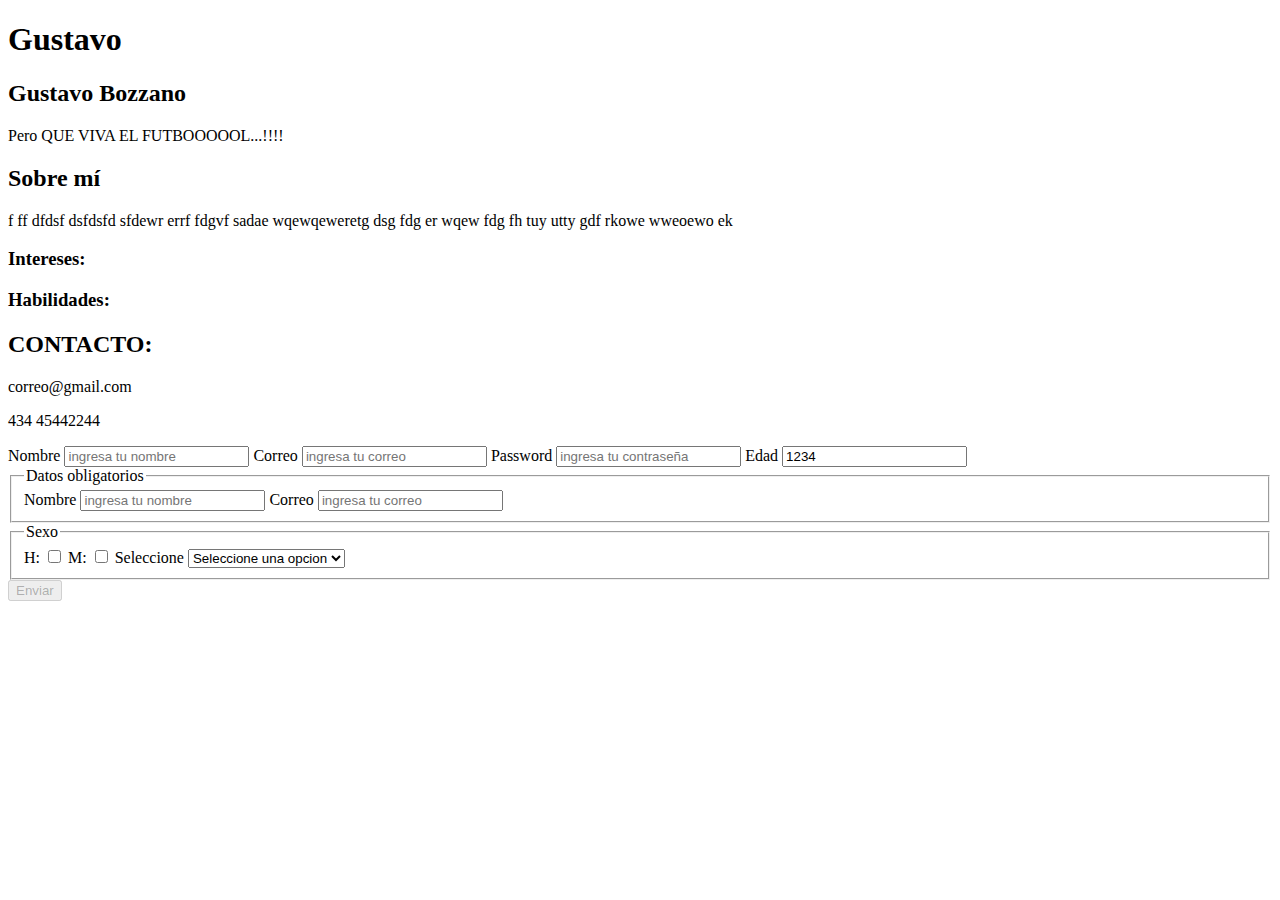
==== index.html @ 8c9b8564 "ultima modificacion" ====
<!DOCTYPE html>
<html lang="en">
  <!-- seccion head = metadatos -->
  <head>
    <meta charset="UTF-8" />
    <meta name="viewport" content="width=device-width, initial-scale=1.0" />
    <meta name="author" content="GJB" />
    <title>Práctica HTML | Inicio</title>
  </head>
  <!-- seccion body = cuerpo princial -->
  <body>
    <h1>Gustavo</h1>
    <h2>Gustavo Bozzano</h2>
    <p>Pero QUE VIVA EL FUTBOOOOOL...!!!!</p>

    <h2>Sobre mí</h2>
    <p>
      f ff dfdsf dsfdsfd sfdewr errf fdgvf sadae wqewqeweretg dsg fdg er wqew fdg fh tuy utty gdf rkowe wweoewo ek
    </p>
    
    <h3>Intereses:</h3>
    <h3>Habilidades:</h3>

    <h2>CONTACTO:</h2>
    <P>
      correo@gmail.com
    </P>
    <p>
      434 45442244
    </p>
    <!-- <p>¡Esto es solo el <strong>comienzo!</strong></p> -->

    <form action="respuestas.php" method="post">
      <label for="nombre">Nombre</label>
      <input type="text" name="nombre" placeholder="ingresa tu nombre" id="nombre" />

      <label for="correo">Correo</label>
      <input type="mail" name="correo" placeholder="ingresa tu correo" id="correo" required />

      <label for="password">Password</label>
      <input type="password" name="contraseña" placeholder="ingresa tu contraseña" id="contraseña" required />

      <label for="edad">Edad</label>
      <input type="number" name="edad" placeholder="ingresa tu edad" id="edad" value="1234" readonly />

        <fieldset>
            <legend>Datos obligatorios</legend>
            <label for="nombre">Nombre</label>
            <input type="text" name="nombre" placeholder="ingresa tu nombre" id="nombre" />
      
            <label for="correo">Correo</label>
            <input type="mail" name="correo" placeholder="ingresa tu correo" id="correo" required />
        </fieldset>
        
        <fieldset>
            <legend>Sexo</legend>
            <label>H:</label>
            <!-- <input type="text" name="sexo" placeholder="sexo" id="sexo" /> -->
            <input type="checkbox" name="Hombre">
            <label>M:</label>
            <!-- <input type="text" name="sexo" placeholder="sexo" id="sexo" /> -->
            <input type="checkbox" name="Mujer">

            <label for="sexo2">Seleccione</label>
            <select name="sexo2" id="sexo2" >
                <option value="cualquiera">Seleccione una opcion</option>
                <optgroup label="1">
                    <option value="Hombre">Hombre</option>
                </optgroup>
                <optgroup label="2">
                    <option value="Mujer">Mujer</option>
                </optgroup>


            </select>
        </fieldset>
      <button type="submit" disabled>Enviar</button>
    </form>
  </body>
</html>
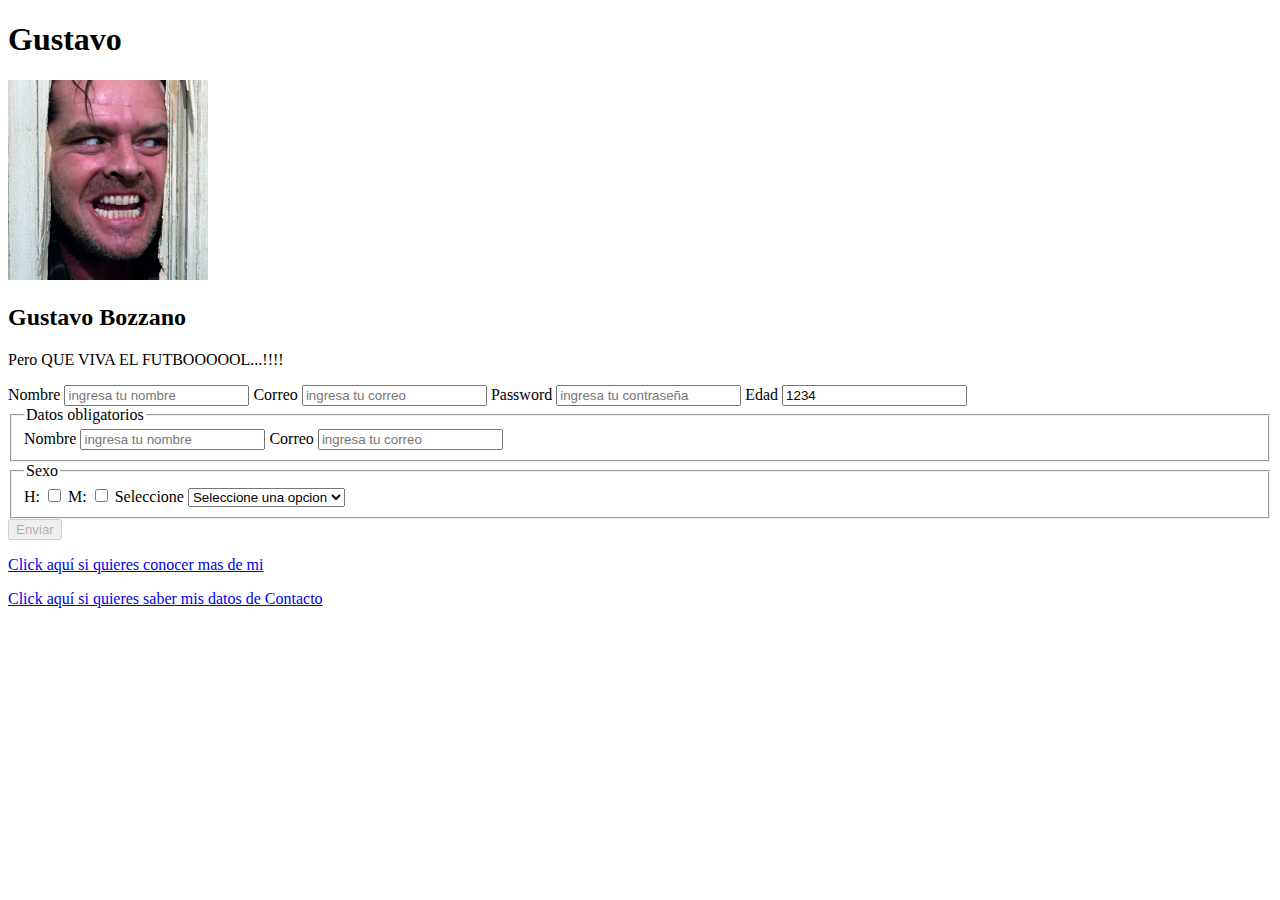
==== commit 79f347eb: "ultimas actualizaciones" ====
--- a/index.html
+++ b/index.html
@@ -6,28 +6,15 @@
     <meta name="viewport" content="width=device-width, initial-scale=1.0" />
     <meta name="author" content="GJB" />
     <title>Práctica HTML | Inicio</title>
+    <style>img { width: 200px; }</style>
   </head>
   <!-- seccion body = cuerpo princial -->
   <body>
     <h1>Gustavo</h1>
+    <img src="/imagenes/image.png" alt="nuestra cara al desarrollar web">
     <h2>Gustavo Bozzano</h2>
     <p>Pero QUE VIVA EL FUTBOOOOOL...!!!!</p>
 
-    <h2>Sobre mí</h2>
-    <p>
-      f ff dfdsf dsfdsfd sfdewr errf fdgvf sadae wqewqeweretg dsg fdg er wqew fdg fh tuy utty gdf rkowe wweoewo ek
-    </p>
-    
-    <h3>Intereses:</h3>
-    <h3>Habilidades:</h3>
-
-    <h2>CONTACTO:</h2>
-    <P>
-      correo@gmail.com
-    </P>
-    <p>
-      434 45442244
-    </p>
     <!-- <p>¡Esto es solo el <strong>comienzo!</strong></p> -->
 
     <form action="respuestas.php" method="post">
@@ -70,11 +57,16 @@
                 <optgroup label="2">
                     <option value="Mujer">Mujer</option>
                 </optgroup>
-
-
             </select>
         </fieldset>
       <button type="submit" disabled>Enviar</button>
     </form>
+
+    <p>
+      <a href="/secciones/about.html">Click aquí si quieres conocer mas de mi</a>
+    </p>
+    <p>
+      <a href="/secciones/contact.html">Click aquí si quieres saber mis datos de Contacto</a>
+    </p>
   </body>
 </html>
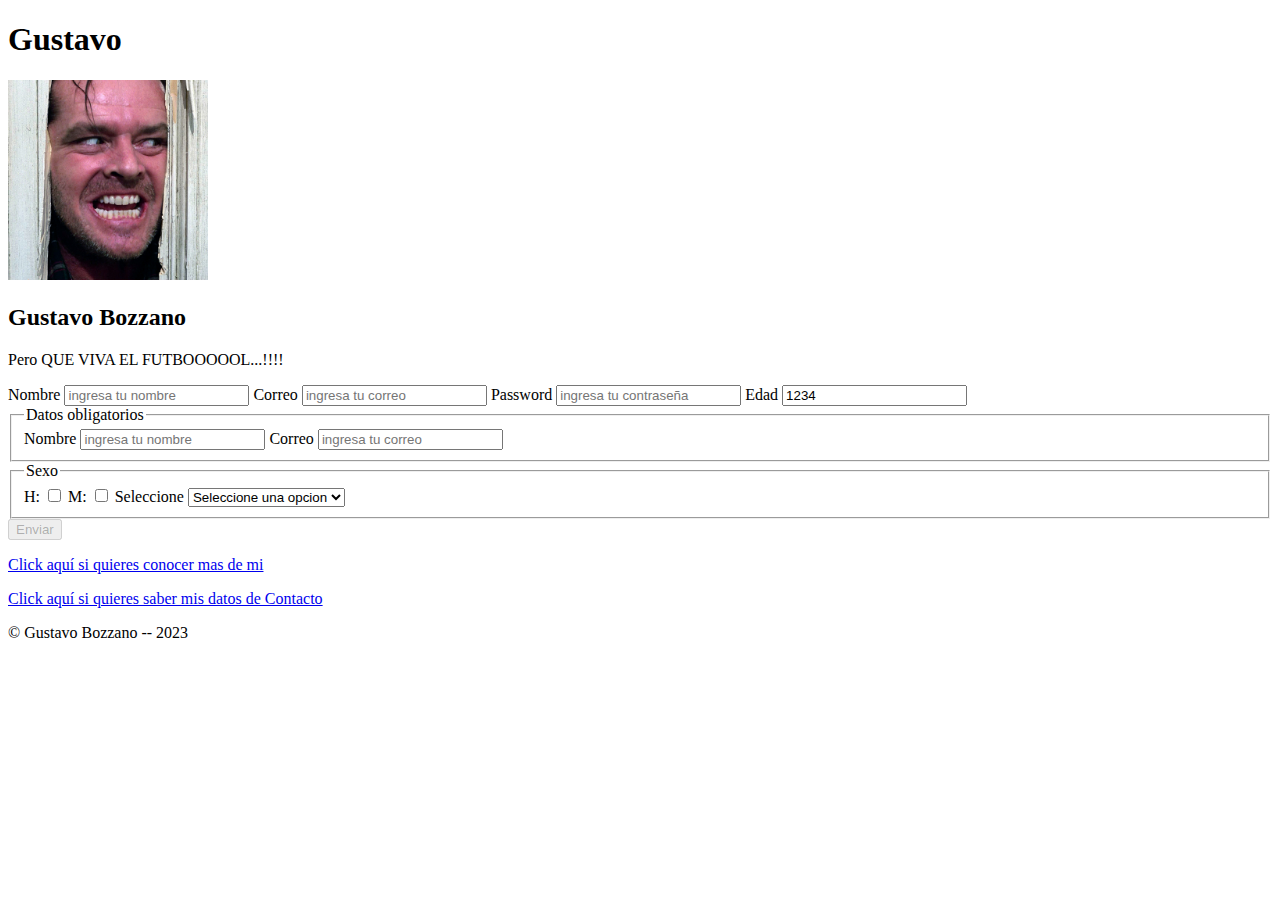
==== commit d7b7cdd8: "modificaciones 21-09" ====
--- a/index.html
+++ b/index.html
@@ -6,67 +6,116 @@
     <meta name="viewport" content="width=device-width, initial-scale=1.0" />
     <meta name="author" content="GJB" />
     <title>Práctica HTML | Inicio</title>
-    <style>img { width: 200px; }</style>
+    <style>
+      img {
+        width: 200px;
+      }
+    </style>
   </head>
   <!-- seccion body = cuerpo princial -->
   <body>
-    <h1>Gustavo</h1>
-    <img src="/imagenes/image.png" alt="nuestra cara al desarrollar web">
-    <h2>Gustavo Bozzano</h2>
-    <p>Pero QUE VIVA EL FUTBOOOOOL...!!!!</p>
+    <header>
+      <h1>Gustavo</h1>
+      <img src="/imagenes/image.png" alt="nuestra cara al desarrollar web" />
+    </header>
+    <main>
+      <h2>Gustavo Bozzano</h2>
+      <p>Pero QUE VIVA EL FUTBOOOOOL...!!!!</p>
 
-    <!-- <p>¡Esto es solo el <strong>comienzo!</strong></p> -->
+      <!-- <p>¡Esto es solo el <strong>comienzo!</strong></p> -->
 
-    <form action="respuestas.php" method="post">
-      <label for="nombre">Nombre</label>
-      <input type="text" name="nombre" placeholder="ingresa tu nombre" id="nombre" />
+      <form action="respuestas.php" method="post">
+        <label for="nombre">Nombre</label>
+        <input
+          type="text"
+          name="nombre"
+          placeholder="ingresa tu nombre"
+          id="nombre"
+        />
 
-      <label for="correo">Correo</label>
-      <input type="mail" name="correo" placeholder="ingresa tu correo" id="correo" required />
+        <label for="correo">Correo</label>
+        <input
+          type="mail"
+          name="correo"
+          placeholder="ingresa tu correo"
+          id="correo"
+          required
+        />
 
-      <label for="password">Password</label>
-      <input type="password" name="contraseña" placeholder="ingresa tu contraseña" id="contraseña" required />
+        <label for="password">Password</label>
+        <input
+          type="password"
+          name="contraseña"
+          placeholder="ingresa tu contraseña"
+          id="contraseña"
+          required
+        />
 
-      <label for="edad">Edad</label>
-      <input type="number" name="edad" placeholder="ingresa tu edad" id="edad" value="1234" readonly />
+        <label for="edad">Edad</label>
+        <input
+          type="number"
+          name="edad"
+          placeholder="ingresa tu edad"
+          id="edad"
+          value="1234"
+          readonly
+        />
 
         <fieldset>
-            <legend>Datos obligatorios</legend>
-            <label for="nombre">Nombre</label>
-            <input type="text" name="nombre" placeholder="ingresa tu nombre" id="nombre" />
-      
-            <label for="correo">Correo</label>
-            <input type="mail" name="correo" placeholder="ingresa tu correo" id="correo" required />
+          <legend>Datos obligatorios</legend>
+          <label for="nombre">Nombre</label>
+          <input
+            type="text"
+            name="nombre"
+            placeholder="ingresa tu nombre"
+            id="nombre"
+          />
+
+          <label for="correo">Correo</label>
+          <input
+            type="mail"
+            name="correo"
+            placeholder="ingresa tu correo"
+            id="correo"
+            required
+          />
         </fieldset>
-        
+
         <fieldset>
-            <legend>Sexo</legend>
-            <label>H:</label>
-            <!-- <input type="text" name="sexo" placeholder="sexo" id="sexo" /> -->
-            <input type="checkbox" name="Hombre">
-            <label>M:</label>
-            <!-- <input type="text" name="sexo" placeholder="sexo" id="sexo" /> -->
-            <input type="checkbox" name="Mujer">
+          <legend>Sexo</legend>
+          <label>H:</label>
+          <!-- <input type="text" name="sexo" placeholder="sexo" id="sexo" /> -->
+          <input type="checkbox" name="Hombre" />
+          <label>M:</label>
+          <!-- <input type="text" name="sexo" placeholder="sexo" id="sexo" /> -->
+          <input type="checkbox" name="Mujer" />
 
-            <label for="sexo2">Seleccione</label>
-            <select name="sexo2" id="sexo2" >
-                <option value="cualquiera">Seleccione una opcion</option>
-                <optgroup label="1">
-                    <option value="Hombre">Hombre</option>
-                </optgroup>
-                <optgroup label="2">
-                    <option value="Mujer">Mujer</option>
-                </optgroup>
-            </select>
+          <label for="sexo2">Seleccione</label>
+          <select name="sexo2" id="sexo2">
+            <option value="cualquiera">Seleccione una opcion</option>
+            <optgroup label="1">
+              <option value="Hombre">Hombre</option>
+            </optgroup>
+            <optgroup label="2">
+              <option value="Mujer">Mujer</option>
+            </optgroup>
+          </select>
         </fieldset>
-      <button type="submit" disabled>Enviar</button>
-    </form>
-
+        <button type="submit" disabled>Enviar</button>
+      </form>
+    </main>
     <p>
-      <a href="/secciones/about.html">Click aquí si quieres conocer mas de mi</a>
+      <a href="/secciones/about.html"
+        >Click aquí si quieres conocer mas de mi</a
+      >
     </p>
     <p>
-      <a href="/secciones/contact.html">Click aquí si quieres saber mis datos de Contacto</a>
+      <a href="/secciones/contact.html"
+        >Click aquí si quieres saber mis datos de Contacto</a
+      >
     </p>
+    <footer>
+      <p>© Gustavo Bozzano -- 2023</p>
+    </footer>
   </body>
 </html>
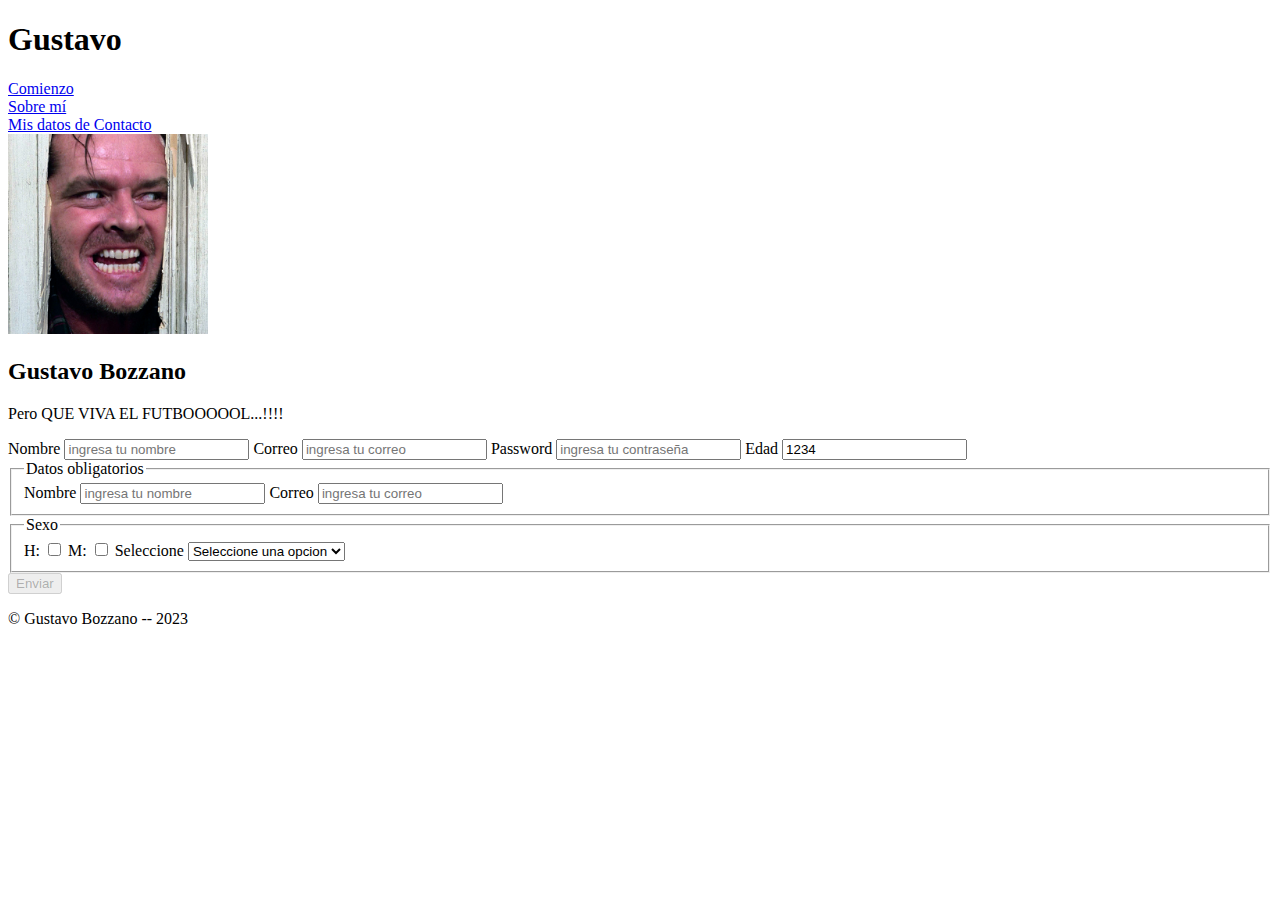
==== commit f83c72e4: "modificaciones 26-09" ====
--- a/index.html
+++ b/index.html
@@ -16,6 +16,11 @@
   <body>
     <header>
       <h1>Gustavo</h1>
+      <nav>
+        <li><a href="/index.html">Comienzo</a></li>
+        <li><a href="/secciones/about.html">Sobre mí</a></li>
+        <li><a href="/secciones/contact.html">Mis datos de Contacto</a></li>
+      </nav>
       <img src="/imagenes/image.png" alt="nuestra cara al desarrollar web" />
     </header>
     <main>
@@ -104,7 +109,7 @@
         <button type="submit" disabled>Enviar</button>
       </form>
     </main>
-    <p>
+    <!-- <p>
       <a href="/secciones/about.html"
         >Click aquí si quieres conocer mas de mi</a
       >
@@ -113,7 +118,7 @@
       <a href="/secciones/contact.html"
         >Click aquí si quieres saber mis datos de Contacto</a
       >
-    </p>
+    </p> -->
     <footer>
       <p>© Gustavo Bozzano -- 2023</p>
     </footer>
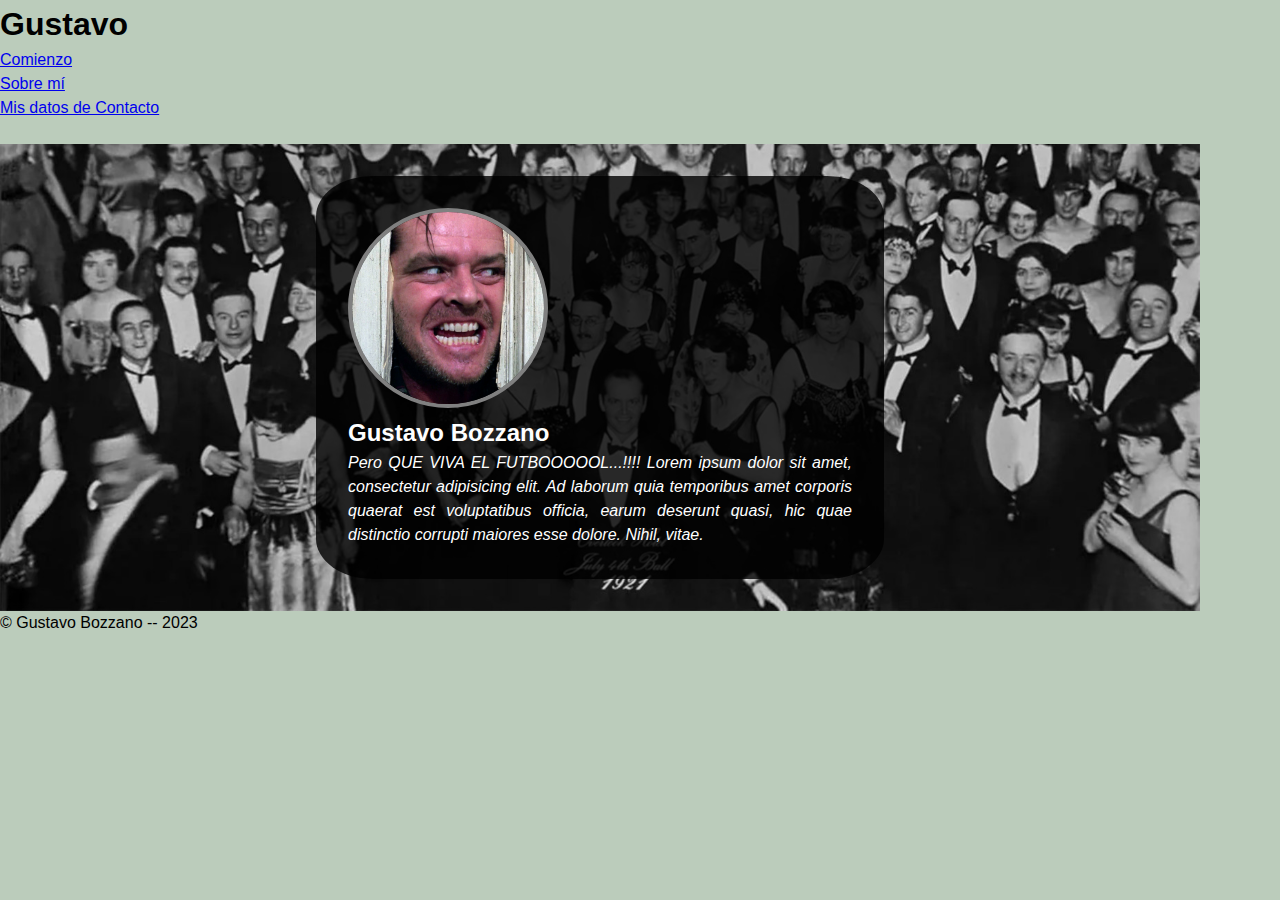
==== commit 51336c74: "modificaciones 29-09" ====
--- a/index.html
+++ b/index.html
@@ -5,79 +5,91 @@
     <meta charset="UTF-8" />
     <meta name="viewport" content="width=device-width, initial-scale=1.0" />
     <meta name="author" content="GJB" />
+    <link rel="stylesheet" href="/styles.css" />
     <title>Práctica HTML | Inicio</title>
-    <style>
-      img {
-        width: 200px;
-      }
-    </style>
   </head>
   <!-- seccion body = cuerpo princial -->
   <body>
     <header>
       <h1>Gustavo</h1>
       <nav>
-        <li><a href="/index.html">Comienzo</a></li>
-        <li><a href="/secciones/about.html">Sobre mí</a></li>
-        <li><a href="/secciones/contact.html">Mis datos de Contacto</a></li>
+        <ul>
+          <li><a href="/index.html">Comienzo</a></li>
+          <li><a href="/secciones/about.html">Sobre mí</a></li>
+          <li><a href="/secciones/contact.html">Mis datos de Contacto</a></li>
+        </ul>
       </nav>
-      <img src="/imagenes/image.png" alt="nuestra cara al desarrollar web" />
     </header>
-    <main>
-      <h2>Gustavo Bozzano</h2>
-      <p>Pero QUE VIVA EL FUTBOOOOOL...!!!!</p>
+    <main id="inicio">
+      <div id="bg-inicio">
+        <img
+          src="/imagenes/image.png"
+          alt="nuestra cara al desarrollar web"
+          id="photo"
+        />
+        <h2>Gustavo Bozzano</h2>
+        <p>
+          <em>
+            Pero QUE VIVA EL FUTBOOOOOL...!!!! Lorem ipsum dolor sit amet,
+            consectetur adipisicing elit. Ad laborum quia temporibus amet
+            corporis quaerat est voluptatibus officia, earum deserunt quasi, hic
+            quae distinctio corrupti maiores esse dolore. Nihil, vitae.
+          </em>
+        </p>
+      </div>
 
       <!-- <p>¡Esto es solo el <strong>comienzo!</strong></p> -->
+      <!--   TODO EL FORMULARIO OCULTO
 
-      <form action="respuestas.php" method="post">
-        <label for="nombre">Nombre</label>
-        <input
+        <form action="respuestas.php" method="post">
+          <label for="nombre">Nombre</label>
+          <input
           type="text"
           name="nombre"
           placeholder="ingresa tu nombre"
           id="nombre"
-        />
-
-        <label for="correo">Correo</label>
-        <input
+          />
+          
+          <label for="correo">Correo</label>
+          <input
           type="mail"
           name="correo"
           placeholder="ingresa tu correo"
           id="correo"
           required
-        />
-
-        <label for="password">Password</label>
-        <input
+          />
+          
+          <label for="password">Password</label>
+          <input
           type="password"
           name="contraseña"
           placeholder="ingresa tu contraseña"
           id="contraseña"
           required
-        />
-
-        <label for="edad">Edad</label>
-        <input
+          />
+          
+          <label for="edad">Edad</label>
+          <input
           type="number"
           name="edad"
           placeholder="ingresa tu edad"
           id="edad"
           value="1234"
           readonly
-        />
-
-        <fieldset>
-          <legend>Datos obligatorios</legend>
-          <label for="nombre">Nombre</label>
-          <input
+          />
+          
+          <fieldset>
+            <legend>Datos obligatorios</legend>
+            <label for="nombre">Nombre</label>
+            <input
             type="text"
             name="nombre"
             placeholder="ingresa tu nombre"
             id="nombre"
-          />
-
-          <label for="correo">Correo</label>
-          <input
+            />
+            
+            <label for="correo">Correo</label>
+            <input
             type="mail"
             name="correo"
             placeholder="ingresa tu correo"
@@ -85,16 +97,14 @@
             required
           />
         </fieldset>
-
+        
         <fieldset>
           <legend>Sexo</legend>
           <label>H:</label>
-          <!-- <input type="text" name="sexo" placeholder="sexo" id="sexo" /> -->
           <input type="checkbox" name="Hombre" />
           <label>M:</label>
-          <!-- <input type="text" name="sexo" placeholder="sexo" id="sexo" /> -->
           <input type="checkbox" name="Mujer" />
-
+          
           <label for="sexo2">Seleccione</label>
           <select name="sexo2" id="sexo2">
             <option value="cualquiera">Seleccione una opcion</option>
@@ -108,7 +118,7 @@
         </fieldset>
         <button type="submit" disabled>Enviar</button>
       </form>
-    </main>
+    --></main>
     <!-- <p>
       <a href="/secciones/about.html"
         >Click aquí si quieres conocer mas de mi</a
--- a/styles.css
+++ b/styles.css
@@ -0,0 +1,63 @@
+* {
+  margin: 0;
+  padding: 0;
+  box-sizing: border-box;
+}
+html {
+  font-family: Arial, sans-serif;
+  font-size: 16px;
+  line-height: 1.5;
+}
+body {
+  background-color: #bcb;
+  max-width: 1200px;
+  min-height: 100vh;
+}
+main {
+  padding: 2rem;
+  background-color: white;
+}
+#inicio {
+  background-image: url(/imagenes/image-Fest.png);
+  background-size: cover;
+  background-repeat: no-repeat;
+  background-position: bottom center;
+}
+#bg-inicio {
+  width: 50%;
+  min-width: 300px;
+  border-radius: 10%;
+  color: white;
+  margin: auto;
+  padding: 2rem;
+  background-color: rgba(0, 0, 0, 0.8);
+  text-align: justify;
+}
+header {
+  margin-bottom: 1.5rem;
+}
+
+#photo {
+  width: 200px;
+  border: 4px solid gray;
+  border-radius: 50%;
+}
+iframe {
+  border: 2px solid brown;
+  border-radius: 10px;
+}
+.listas {
+  margin: 1.5rem 0;
+  padding: 1rem;
+  min-width: 60%;
+}
+.listas li {
+  margin-left: 3rem;
+}
+.datos {
+  margin: 1rem;
+}
+.campos {
+  margin-bottom: 1.5rem;
+  padding: 1rem;
+}
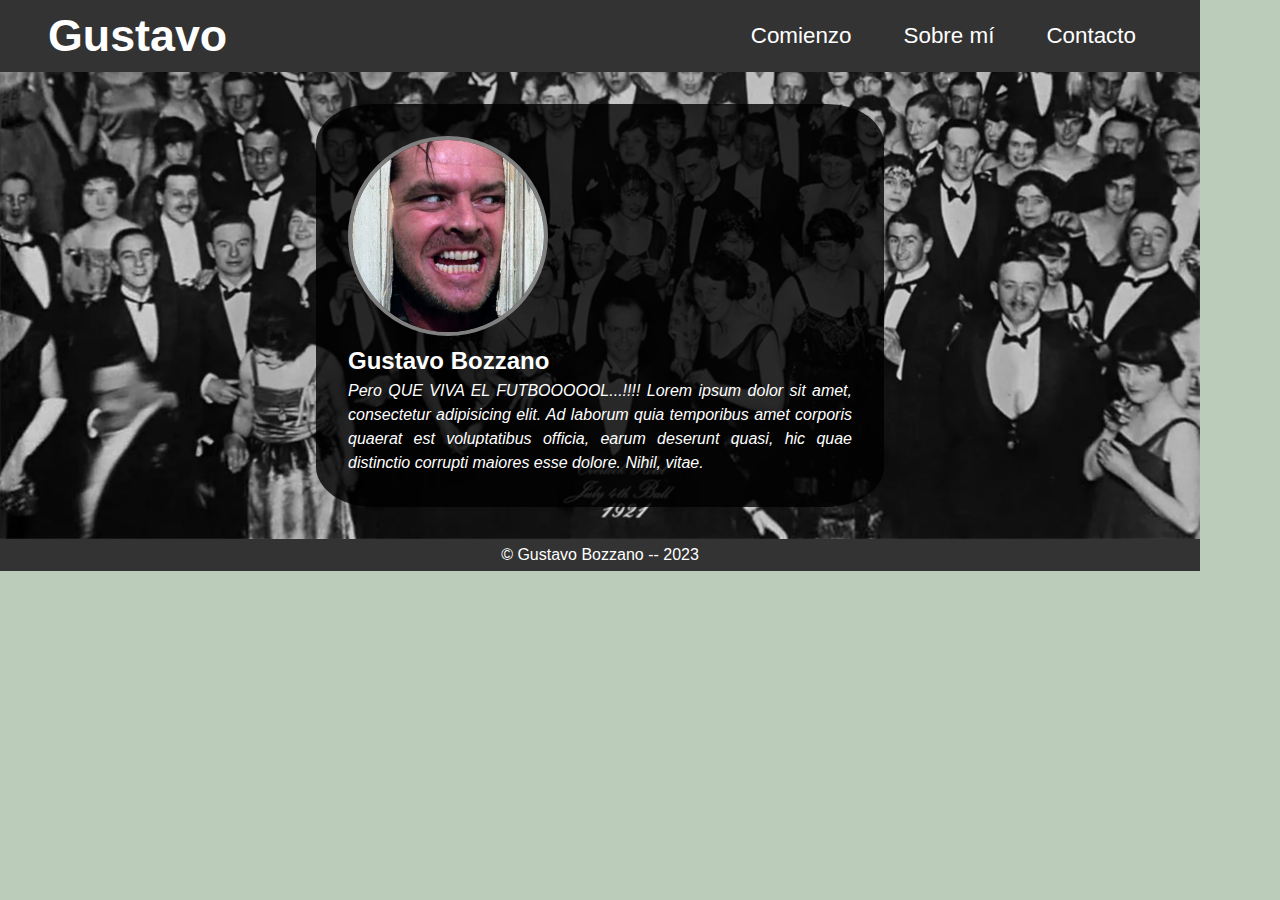
==== commit b728f068: "ultima modif 3-10" ====
--- a/index.html
+++ b/index.html
@@ -16,7 +16,7 @@
         <ul>
           <li><a href="/index.html">Comienzo</a></li>
           <li><a href="/secciones/about.html">Sobre mí</a></li>
-          <li><a href="/secciones/contact.html">Mis datos de Contacto</a></li>
+          <li><a href="/secciones/contact.html">Contacto</a></li>
         </ul>
       </nav>
     </header>
@@ -132,5 +132,6 @@
     <footer>
       <p>© Gustavo Bozzano -- 2023</p>
     </footer>
+    <script src="/index.js"></script>
   </body>
 </html>
--- a/styles.css
+++ b/styles.css
@@ -16,6 +16,9 @@
 main {
   padding: 2rem;
   background-color: white;
+  display: flex;
+  flex-direction: column;
+  align-items: center;
 }
 #inicio {
   background-image: url(/imagenes/image-Fest.png);
@@ -34,7 +37,29 @@
   text-align: justify;
 }
 header {
-  margin-bottom: 1.5rem;
+  /* margin-bottom: 1.5rem; */
+  background-color: #333;
+  color: white;
+  height: 4.5rem;
+  font-size: 1.4rem;
+  display: flex;
+  justify-content: space-between;
+  align-items: center;
+}
+header h1 {
+  margin-left: 3rem;
+}
+header nav ul {
+  margin-right: 3rem;
+  display: flex;
+  gap: 20px;
+}
+header nav ul li {
+  padding: 0.5rem 1rem;
+}
+header nav ul li:hover {
+  background-color: #555;
+  border-radius: 5px;
 }
 
 #photo {
@@ -61,3 +86,57 @@
   margin-bottom: 1.5rem;
   padding: 1rem;
 }
+a {
+  text-decoration: none;
+  color: white;
+}
+input,
+textarea {
+  padding: 0.2rem 0.5rem;
+  margin-bottom: 0.7rem;
+  display: block;
+  font-size: 1rem;
+  border: none;
+  border-radius: 3px;
+  background-color: whitesmoke;
+}
+.one-line {
+  display: flex;
+  align-items: baseline;
+}
+
+header ul {
+  list-style: none;
+}
+.buttons {
+  display: flex;
+  justify-content: space-between;
+  list-style: none;
+}
+main ul.buttons li {
+  width: 49%;
+}
+main ul.buttons li button {
+  border: none;
+  width: 100%;
+  padding: 0.7rem;
+  color: white;
+  background-color: #666;
+  font-size: 1rem;
+  border-radius: 5px;
+}
+main ul.buttons li button:hover {
+  background-color: #555;
+  cursor: pointer;
+}
+footer {
+  background-color: #333;
+  color: white;
+  height: 2rem;
+  display: flex;
+  justify-content: center;
+  align-items: center;
+}
+fieldset li {
+  list-style: none;
+}
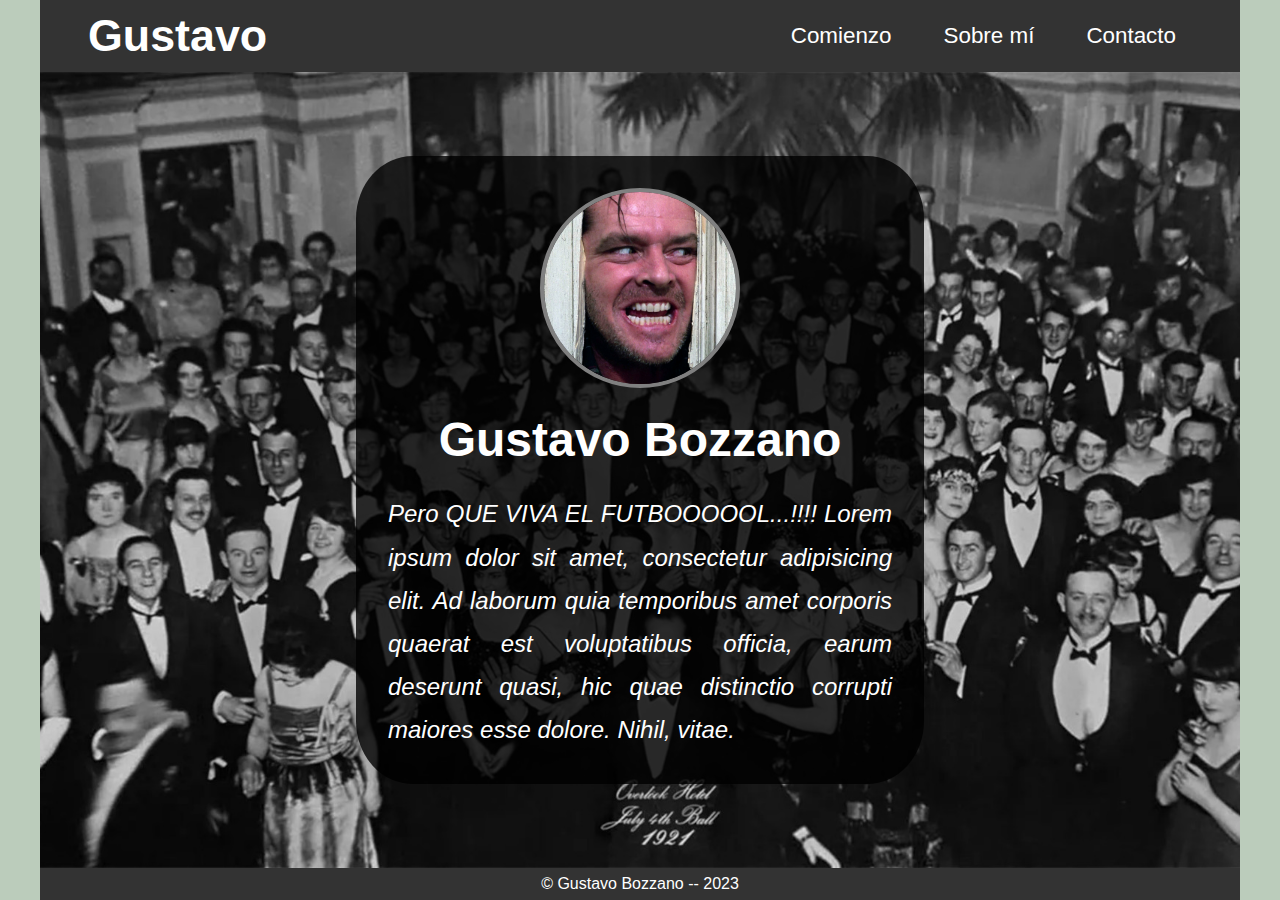
==== commit 25c3aacf: "modif 04-10" ====
--- a/index.html
+++ b/index.html
@@ -27,8 +27,8 @@
           alt="nuestra cara al desarrollar web"
           id="photo"
         />
-        <h2>Gustavo Bozzano</h2>
-        <p>
+        <h2 class="anim">Gustavo Bozzano</h2>
+        <p id="intro">
           <em>
             Pero QUE VIVA EL FUTBOOOOOL...!!!! Lorem ipsum dolor sit amet,
             consectetur adipisicing elit. Ad laborum quia temporibus amet
@@ -37,49 +37,11 @@
           </em>
         </p>
       </div>
-
-      <!-- <p>¡Esto es solo el <strong>comienzo!</strong></p> -->
-      <!--   TODO EL FORMULARIO OCULTO
-
-        <form action="respuestas.php" method="post">
-          <label for="nombre">Nombre</label>
-          <input
-          type="text"
-          name="nombre"
-          placeholder="ingresa tu nombre"
-          id="nombre"
-          />
+      <section>
+        <!-- <p>¡Esto es solo el <strong>comienzo!</strong></p> -->
+        <!--   TODO EL FORMULARIO OCULTO
           
-          <label for="correo">Correo</label>
-          <input
-          type="mail"
-          name="correo"
-          placeholder="ingresa tu correo"
-          id="correo"
-          required
-          />
-          
-          <label for="password">Password</label>
-          <input
-          type="password"
-          name="contraseña"
-          placeholder="ingresa tu contraseña"
-          id="contraseña"
-          required
-          />
-          
-          <label for="edad">Edad</label>
-          <input
-          type="number"
-          name="edad"
-          placeholder="ingresa tu edad"
-          id="edad"
-          value="1234"
-          readonly
-          />
-          
-          <fieldset>
-            <legend>Datos obligatorios</legend>
+          <form action="respuestas.php" method="post">
             <label for="nombre">Nombre</label>
             <input
             type="text"
@@ -95,7 +57,45 @@
             placeholder="ingresa tu correo"
             id="correo"
             required
-          />
+            />
+            
+            <label for="password">Password</label>
+            <input
+            type="password"
+            name="contraseña"
+            placeholder="ingresa tu contraseña"
+            id="contraseña"
+            required
+            />
+            
+            <label for="edad">Edad</label>
+            <input
+            type="number"
+            name="edad"
+            placeholder="ingresa tu edad"
+            id="edad"
+            value="1234"
+            readonly
+            />
+            
+            <fieldset>
+              <legend>Datos obligatorios</legend>
+              <label for="nombre">Nombre</label>
+              <input
+              type="text"
+              name="nombre"
+              placeholder="ingresa tu nombre"
+              id="nombre"
+              />
+              
+              <label for="correo">Correo</label>
+              <input
+              type="mail"
+              name="correo"
+              placeholder="ingresa tu correo"
+              id="correo"
+              required
+              />
         </fieldset>
         
         <fieldset>
@@ -118,17 +118,21 @@
         </fieldset>
         <button type="submit" disabled>Enviar</button>
       </form>
-    --></main>
-    <!-- <p>
-      <a href="/secciones/about.html"
+    -->
+      </section>
+    </main>
+    <section>
+      <!-- <p>
+        <a href="/secciones/about.html"
         >Click aquí si quieres conocer mas de mi</a
-      >
-    </p>
-    <p>
-      <a href="/secciones/contact.html"
+        >
+      </p>
+      <p>
+        <a href="/secciones/contact.html"
         >Click aquí si quieres saber mis datos de Contacto</a
-      >
-    </p> -->
+        >
+      </p> -->
+    </section>
     <footer>
       <p>© Gustavo Bozzano -- 2023</p>
     </footer>
--- a/styles.css
+++ b/styles.css
@@ -1,3 +1,4 @@
+/* CLAVES PARA TODOS LOS HTML */
 * {
   margin: 0;
   padding: 0;
@@ -12,6 +13,7 @@
   background-color: #bcb;
   max-width: 1200px;
   min-height: 100vh;
+  margin: 0 auto;
 }
 main {
   padding: 2rem;
@@ -19,13 +21,83 @@
   display: flex;
   flex-direction: column;
   align-items: center;
-}
+  min-height: calc(100vh - 4.5rem - 2rem);
+  justify-content: space-evenly;
+}
+header {
+  /* margin-bottom: 1.5rem; */
+  background-color: #333;
+  color: white;
+  height: 4.5rem;
+  font-size: 1.4rem;
+  display: flex;
+  justify-content: space-between;
+  align-items: center;
+}
+header h1 {
+  margin-left: 3rem;
+}
+header nav ul {
+  margin-right: 3rem;
+  display: flex;
+  gap: 20px;
+}
+header nav ul li {
+  padding: 0.5rem 1rem;
+}
+header nav ul li:hover {
+  background-color: #555;
+  border-radius: 5px;
+  transition: background 1s;
+}
+header ul {
+  list-style: none;
+}
+a {
+  text-decoration: none;
+  color: white;
+}
+footer {
+  background-color: #333;
+  color: white;
+  height: 2rem;
+  display: flex;
+  justify-content: center;
+  align-items: center;
+}
+input[type="text"],
+input[type="email"],
+textarea {
+  width: 100%;
+}
+/***********************************************/
+/* CLAVES DEL INDEX.HTML */
 #inicio {
   background-image: url(/imagenes/image-Fest.png);
   background-size: cover;
   background-repeat: no-repeat;
   background-position: bottom center;
 }
+.anim {
+  font-size: 3rem;
+  padding: 1rem 2rem;
+  animation: pulso 2s infinite;
+}
+@keyframes pulso {
+  0% {
+    transform: scale(1);
+  }
+  50% {
+    transform: scale(1.1);
+  }
+  100% {
+    transform: scale(1);
+  }
+}
+#intro {
+  font-size: 1.5rem;
+  line-height: 1.8;
+}
 #bg-inicio {
   width: 50%;
   min-width: 300px;
@@ -35,41 +107,22 @@
   padding: 2rem;
   background-color: rgba(0, 0, 0, 0.8);
   text-align: justify;
-}
-header {
-  /* margin-bottom: 1.5rem; */
-  background-color: #333;
-  color: white;
-  height: 4.5rem;
-  font-size: 1.4rem;
-  display: flex;
-  justify-content: space-between;
-  align-items: center;
-}
-header h1 {
-  margin-left: 3rem;
-}
-header nav ul {
-  margin-right: 3rem;
-  display: flex;
-  gap: 20px;
-}
-header nav ul li {
-  padding: 0.5rem 1rem;
-}
-header nav ul li:hover {
-  background-color: #555;
-  border-radius: 5px;
-}
-
+  display: flex;
+  flex-direction: column;
+  justify-content: center;
+  align-items: center;
+}
 #photo {
   width: 200px;
   border: 4px solid gray;
   border-radius: 50%;
 }
+/***********************************************/
+/* CLAVES PARA ABOUT.HTML */
 iframe {
   border: 2px solid brown;
   border-radius: 10px;
+  width: 60%;
 }
 .listas {
   margin: 1.5rem 0;
@@ -79,16 +132,14 @@
 .listas li {
   margin-left: 3rem;
 }
+/***********************************************/
+/* CLAVES PARA CONTACT.HTML */
 .datos {
   margin: 1rem;
 }
 .campos {
   margin-bottom: 1.5rem;
   padding: 1rem;
-}
-a {
-  text-decoration: none;
-  color: white;
 }
 input,
 textarea {
@@ -104,10 +155,6 @@
   display: flex;
   align-items: baseline;
 }
-
-header ul {
-  list-style: none;
-}
 .buttons {
   display: flex;
   justify-content: space-between;
@@ -129,14 +176,38 @@
   background-color: #555;
   cursor: pointer;
 }
-footer {
-  background-color: #333;
-  color: white;
-  height: 2rem;
-  display: flex;
-  justify-content: center;
-  align-items: center;
-}
 fieldset li {
   list-style: none;
 }
+/***********************************************/
+/* MEDIA QUERY PARA PANTALLAS PEQUEÑAS -- MAX 500PX */
+
+@media screen and (max-width: 500px) {
+  html {
+    font-size: 12px;
+  }
+  header h1 {
+    margin-left: 1rem;
+  }
+  header nav ul {
+    margin-right: 1rem;
+    /* display: flex; */
+    gap: 10px;
+  }
+  main {
+    padding: 1rem;
+  }
+  iframe {
+    width: 90%;
+  }
+  .listas li {
+    margin-left: 1.5rem;
+  }
+  #intro {
+    font-size: 1.2rem;
+    line-height: 1.5;
+  }
+  .anim {
+    font-size: 2rem;
+  }
+}
